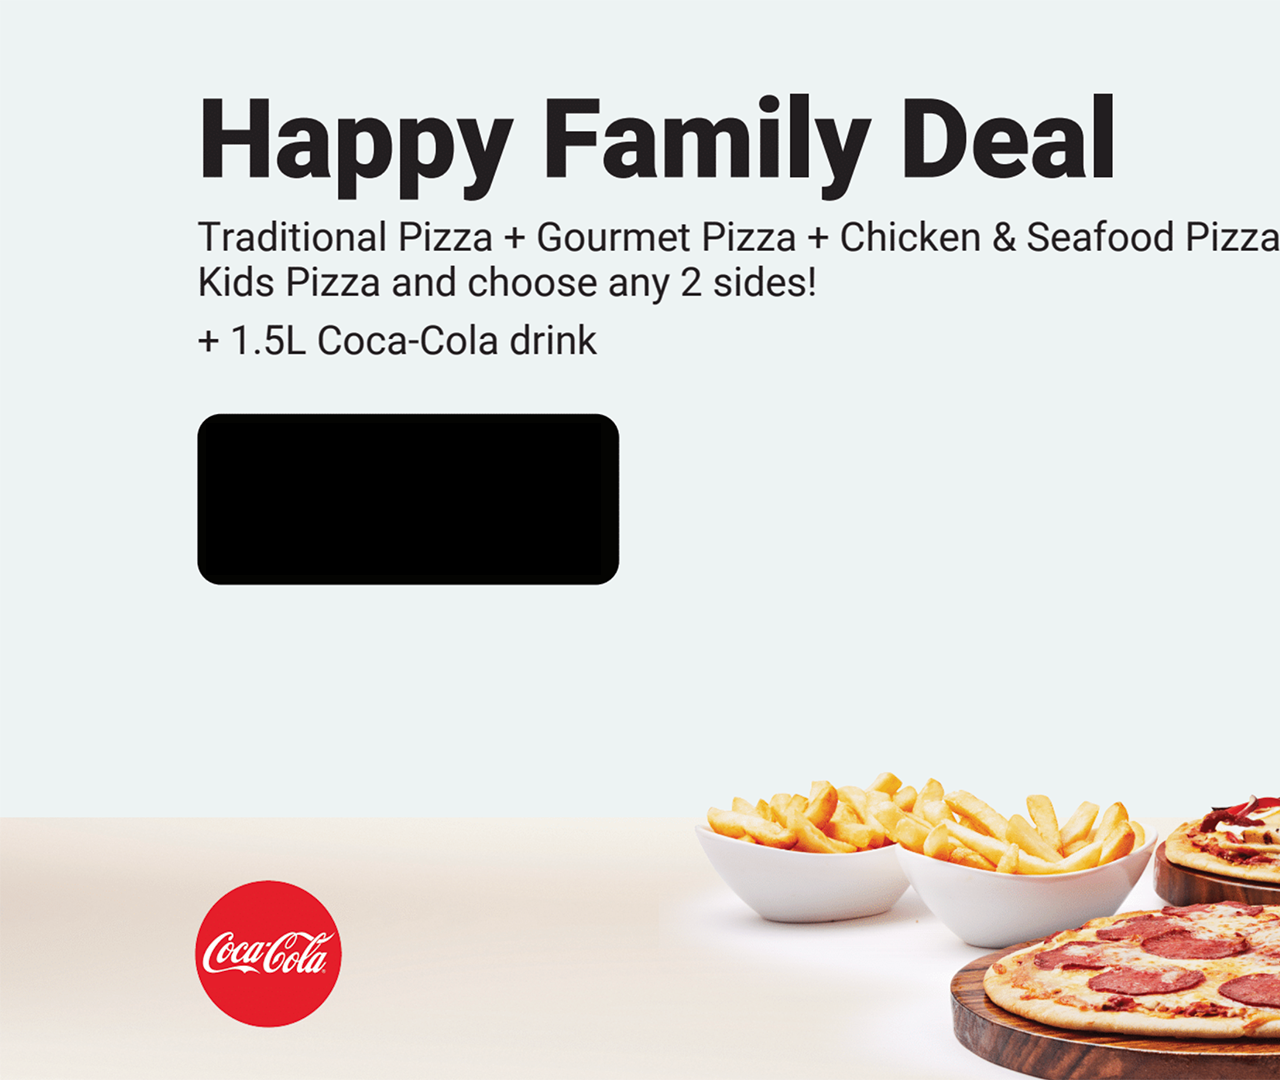
==== overlay-pricing.html @ 3bc31a20 "CCA" ====
<!doctype html>
<html>
  <head>
    <script src="js/jquery.js" crossorigin="anonymous"></script>
    <link href="https://fonts.googleapis.com/css?family=Roboto:900&display=swap" rel="stylesheet">
    <style>
     html, body {
       margin:0;
       padding:0;
       overflow:hidden;
       background:#333;
     }
      .container {
        background:url('cokebg.png') white no-repeat center;
        width:1920px;
        height:1080px;
        position:absolute;
      }
        #results {
          position: absolute;
          left:200px;
          top:415px;
          width:410px;
          color: white;
          font-family: Roboto, Arial, sans-serif;
          text-align: center;
          font-size: 130px;
          line-height:100%;
          letter-spacing: -2px;
          width:
        }
          .currency {
            vertical-align: super;
            font-size: 60px;
          }

          .decimals {
            vertical-align: super;
            font-size: 60px;
            letter-spacing: 0px;
          }

    </style>
    <script>

      // set up
      cellCheckFrequency = 5000;

      $(function() {
        cellUpdater();
      });

      function cellUpdater() {
        var api = 'https://spreadsheets.google.com/feeds/cells/';
        var spreadsheet = '1cAhb9Qj598PxkwHU1p89vc5giTJJdpv9Pti6QExAuaU'; //$('#sID').val();
        // https://docs.google.com/spreadsheets/d/e/2PACX-1vS1RjhYx_q1QUJvQ198WWZa9euij5O6lzvGwTdYMZkQ_YRwLXjRXQgOD-RCT_TMgofsx0xOpxcFruk6/pubhtml?gid=0&single=true
        var worksheet =   'default'; //$('#wID').val();
        var row =         '1'; //$('#r').val();
        var col =         '1'; //$('#c').val();
        var defaultPrice = '8.88';
        var url = api+spreadsheet+'/'+worksheet+'/public/basic/R'+row+'C'+col+'?alt=json';
        $.getJSON(url)
    		.done(function(data){
            console.log(data);
            if(data.entry) {
                var wholes = data.entry.content['$t'].split('.')[0];
                var decimals = data.entry.content['$t'].split('.').reverse()[0];
                var displayValue = '<span class="currency">$</span>' + wholes + '<span class="decimals">.' + decimals + '</span>';
    				    $('#results').html(displayValue);
            } else {
                $('#results').html('<span class="currency">$</span>' + defaultPrice);
            }
        })
      	.fail(function(){
          	$('#results').html('<span class="currency">$</span>' + 'X.XX');
      	})
        .always(function() {
          setTimeout(cellUpdater, cellCheckFrequency);
        });
      }
    </script>
	</head>
  <body>
    <div class="container">
      <div id="results"></div>
    </div>
  </body>
</html>
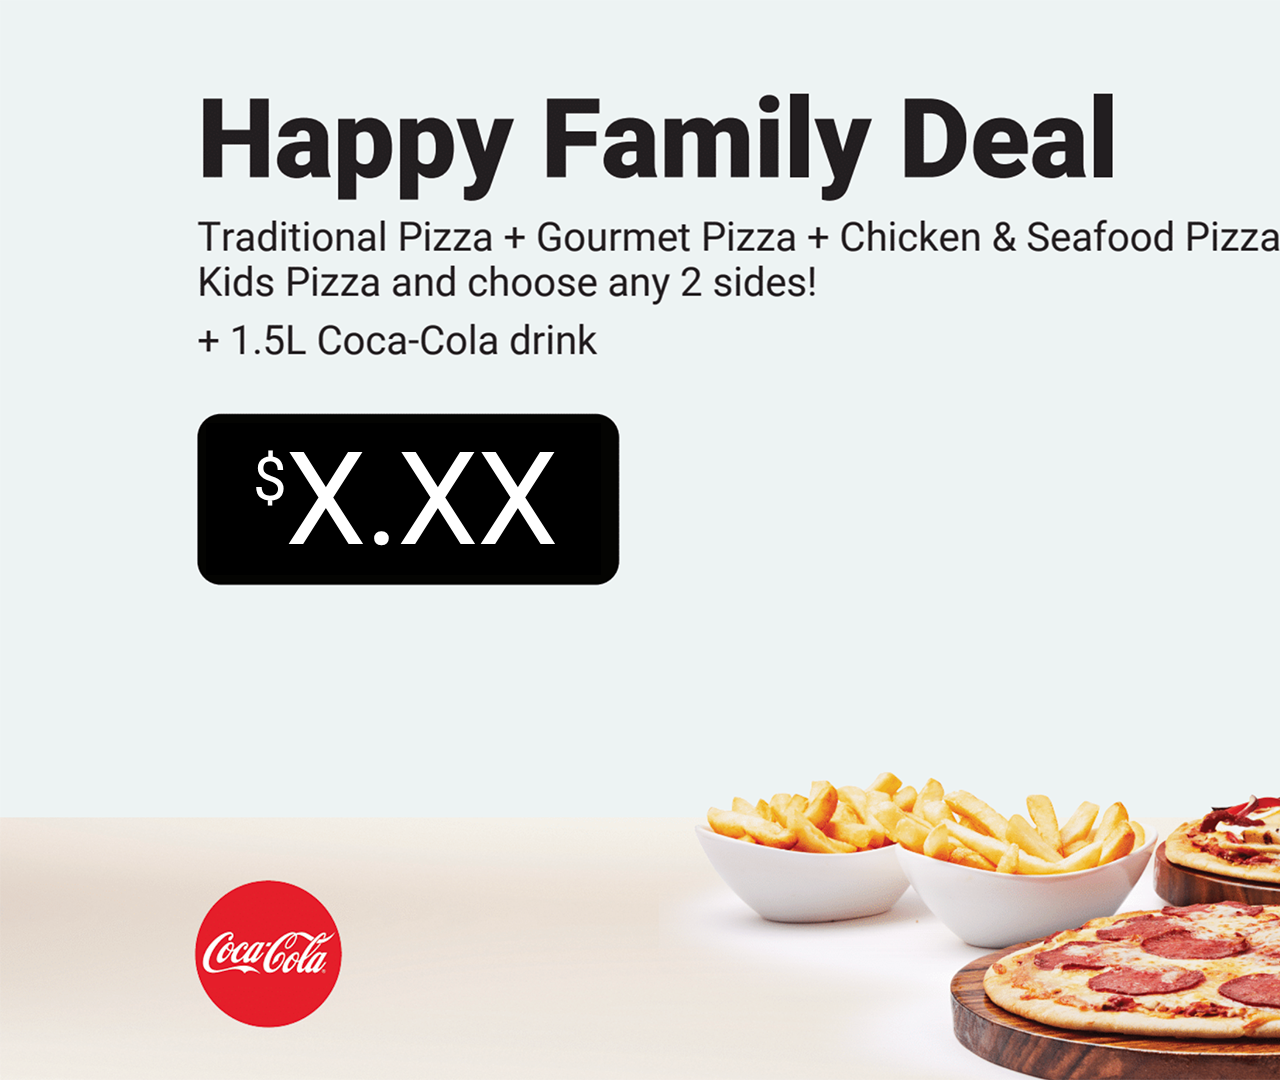
==== commit fe06ab52: "Update overlay-pricing.html" ====
--- a/overlay-pricing.html
+++ b/overlay-pricing.html
@@ -1,7 +1,7 @@
 <!doctype html>
 <html>
   <head>
-    <script src="js/jquery.js" crossorigin="anonymous"></script>
+    <script src="jquery.js" crossorigin="anonymous"></script>
     <link href="https://fonts.googleapis.com/css?family=Roboto:900&display=swap" rel="stylesheet">
     <style>
      html, body {
